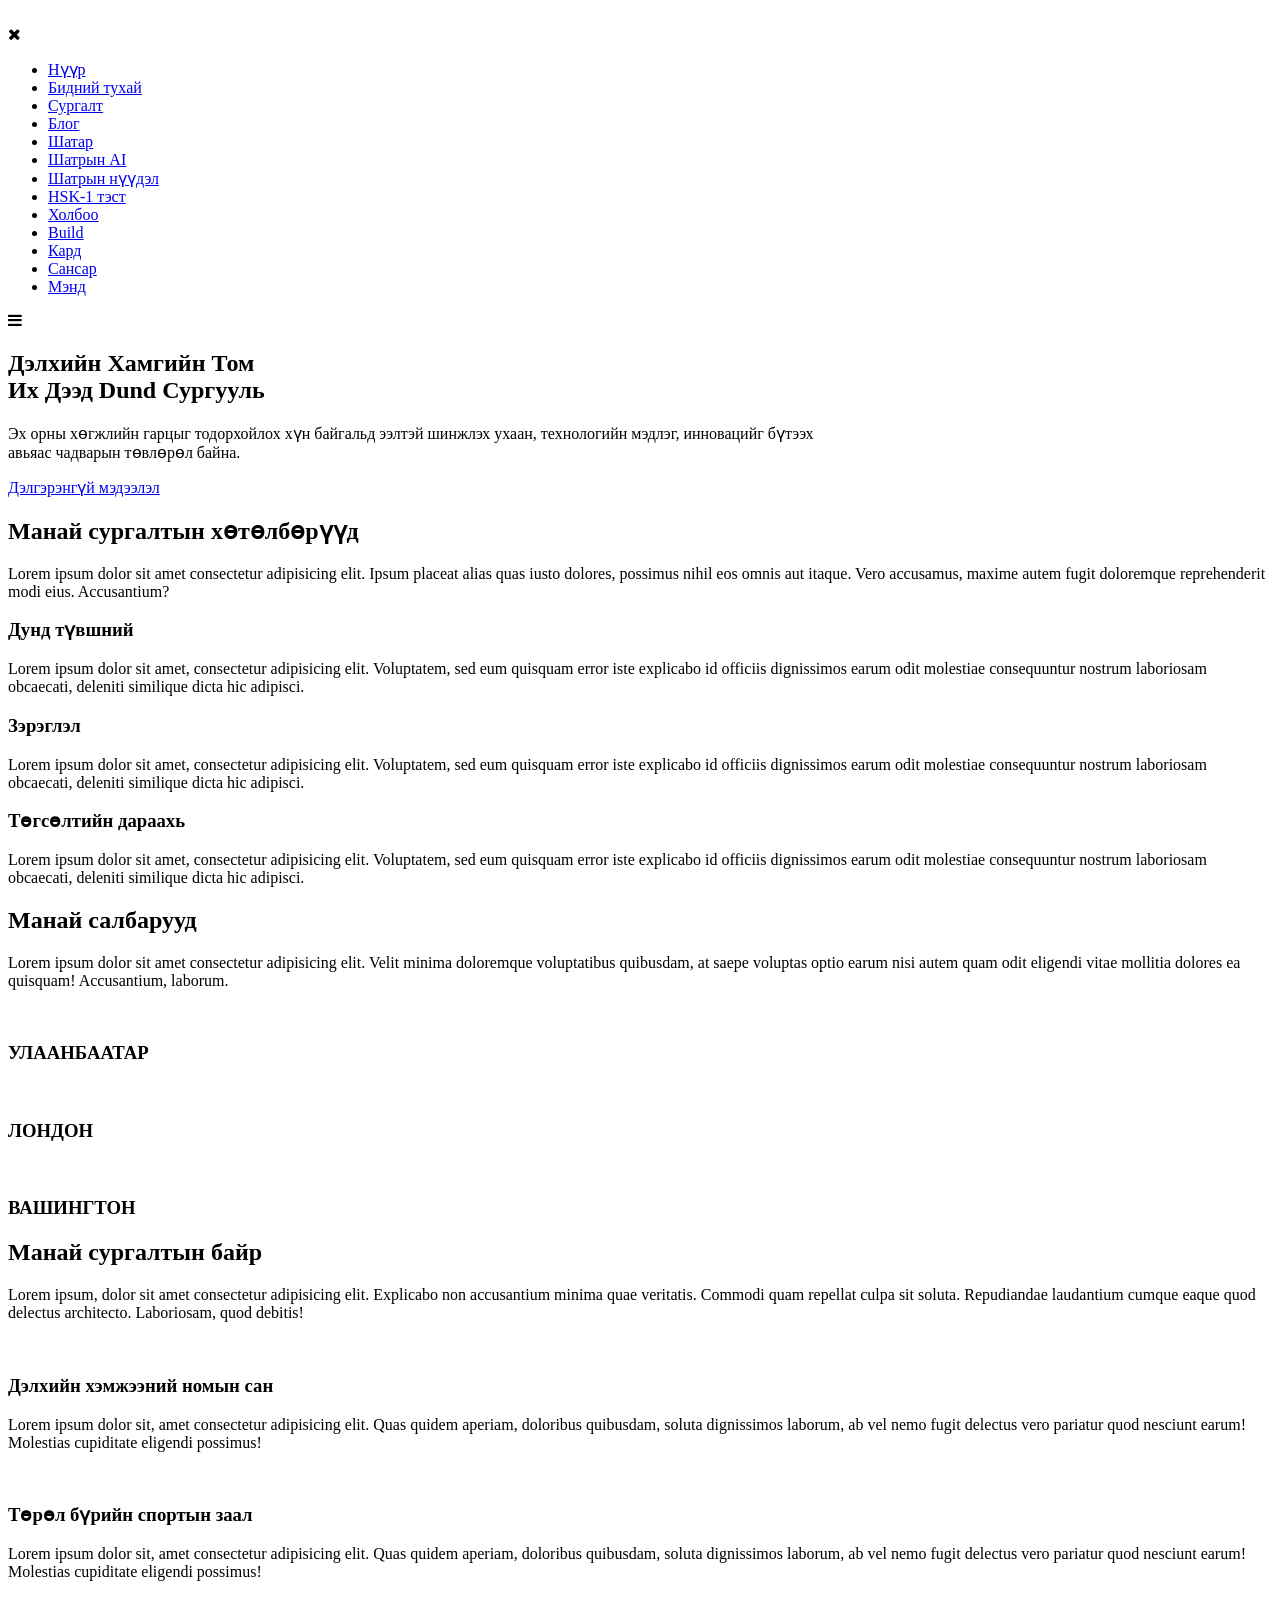
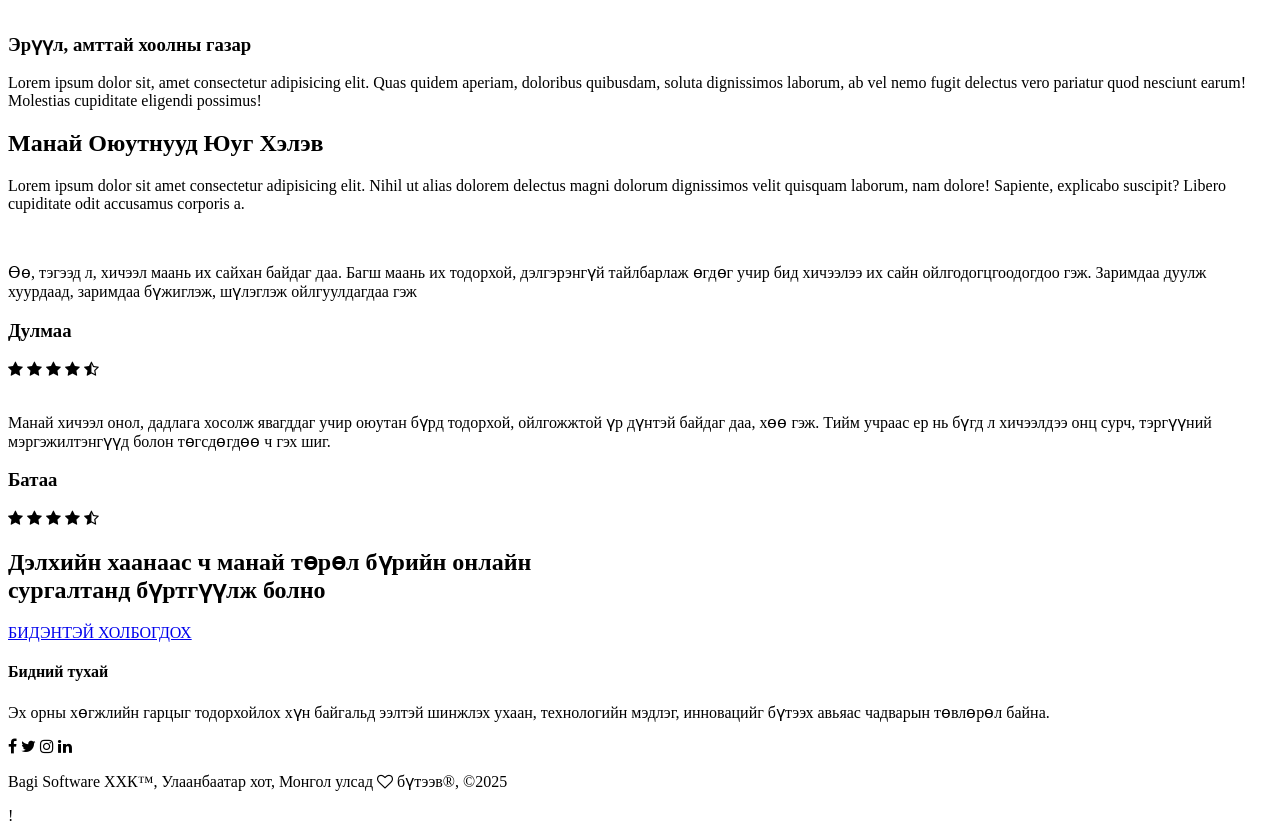
==== index.html @ c8d0cee4 "test" ====
<!DOCTYPE html>
<html lang="en">
  <head>
    <meta charset="UTF-8" />
    <meta name="viewport" content="width=device-width, initial-scale=1.0" />
    <title>Educ</title>
    <link
      rel="stylesheet"
      href="https://stackpath.bootstrapcdn.com/font-awesome/4.7.0/css/font-awesome.min.css"
    />
    <link rel="preconnect" href="https://fonts.googleapis.com" />
    <link rel="preconnect" href="https://fonts.gstatic.com" crossorigin />
    <link
      href="https://fonts.googleapis.com/css2?family=Poppins:ital,wght@0,100;0,200;0,300;0,400;0,500;0,600;0,700;0,800;0,900;1,100;1,200;1,300;1,400;1,500;1,600;1,700;1,800;1,900&display=swap"
      rel="stylesheet"
    />
    <link rel="stylesheet" href="style.css" />
    <link rel="stylesheet" href="hsk1.css" />
    <link rel="stylesheet" href="hsk1.js" />
  </head>
  <body>
    <section class="header">
      <nav>
        <a href="index.html"><img src="images/logo.png" alt="" /></a>
        <div class="nav-links" id="navLinks">
          <i class="fa fa-times" onclick="hideMenu()"></i>
          <ul>
            <li><a href="index.html">Нүүр</a></li>
            <li><a href="about.html">Бидний тухай</a></li>
            <li><a href="course.html">Сургалт</a></li>
            <li><a href="blog.html">Блог</a></li>
            <li><a href="chess.html">Шатар</a></li>
            <li><a href="ds-chess.html">Шатрын AI</a></li>
            <li><a href="review.html">Шатрын нүүдэл</a></li>
            <li><a href="hsk1-quiz.html">HSK-1 тэст</a></li>
            <li><a href="contact.html">Холбоо</a></li>
            <li><a href="Per/index.html">Build</a></li>
            <li><a href="Card/index.html">Кард</a></li>
            <li><a href="space/index.html">Сансар</a></li>
            <li><a href="mend/index.html">Мэнд</a></li>
          </ul>
        </div>
        <i class="fa fa-bars" onclick="showMenu()"></i>
      </nav>

      <div class="text-box">
        <h1>Дэлхийн Хамгийн Том <br />Их Дээд Dund Сургууль</h1>
        <p>
          Эх орны хөгжлийн гарцыг тодорхойлох хүн байгальд ээлтэй шинжлэх ухаан,
          технологийн мэдлэг, инновацийг бүтээх <br />авьяас чадварын төвлөрөл
          байна.
        </p>
        <a href="course.html" class="hero-btn">Дэлгэрэнгүй мэдээлэл</a>
      </div>
    </section>

    <section class="course">
      <h1>Манай сургалтын хөтөлбөрүүд</h1>
      <p>
        Lorem ipsum dolor sit amet consectetur adipisicing elit. Ipsum placeat
        alias quas iusto dolores, possimus nihil eos omnis aut itaque. Vero
        accusamus, maxime autem fugit doloremque reprehenderit modi eius.
        Accusantium?
      </p>

      <div class="row">
        <div class="course-col">
          <h3>Дунд түвшний</h3>
          <p>
            Lorem ipsum dolor sit amet, consectetur adipisicing elit.
            Voluptatem, sed eum quisquam error iste explicabo id officiis
            dignissimos earum odit molestiae consequuntur nostrum laboriosam
            obcaecati, deleniti similique dicta hic adipisci.
          </p>
        </div>
        <div class="course-col">
          <h3>Зэрэглэл</h3>
          <p>
            Lorem ipsum dolor sit amet, consectetur adipisicing elit.
            Voluptatem, sed eum quisquam error iste explicabo id officiis
            dignissimos earum odit molestiae consequuntur nostrum laboriosam
            obcaecati, deleniti similique dicta hic adipisci.
          </p>
        </div>
        <div class="course-col">
          <h3>Төгсөлтийн дараахь</h3>
          <p>
            Lorem ipsum dolor sit amet, consectetur adipisicing elit.
            Voluptatem, sed eum quisquam error iste explicabo id officiis
            dignissimos earum odit molestiae consequuntur nostrum laboriosam
            obcaecati, deleniti similique dicta hic adipisci.
          </p>
        </div>
      </div>
    </section>

    <section class="campus">
      <h1>Манай салбарууд</h1>
      <p>
        Lorem ipsum dolor sit amet consectetur adipisicing elit. Velit minima
        doloremque voluptatibus quibusdam, at saepe voluptas optio earum nisi
        autem quam odit eligendi vitae mollitia dolores ea quisquam!
        Accusantium, laborum.
      </p>

      <div class="row">
        <div class="campus-col">
          <img src="images/london.png" alt="" />
          <div class="layer">
            <h3>УЛААНБААТАР</h3>
          </div>
        </div>
        <div class="campus-col">
          <img src="images/newyork.png" alt="" />
          <div class="layer">
            <h3>ЛОНДОН</h3>
          </div>
        </div>
        <div class="campus-col">
          <img src="images/washington.png" alt="" />
          <div class="layer">
            <h3>ВАШИНГТОН</h3>
          </div>
        </div>
      </div>
    </section>

    <!-- Facilities -->

    <section class="facilities">
      <h1>Манай сургалтын байр</h1>
      <p>
        Lorem ipsum, dolor sit amet consectetur adipisicing elit. Explicabo non
        accusantium minima quae veritatis. Commodi quam repellat culpa sit
        soluta. Repudiandae laudantium cumque eaque quod delectus architecto.
        Laboriosam, quod debitis!
      </p>

      <div class="row">
        <div class="facilities-col">
          <img src="images/library.png" alt="" />
          <h3>Дэлхийн хэмжээний номын сан</h3>
          <p>
            Lorem ipsum dolor sit, amet consectetur adipisicing elit. Quas
            quidem aperiam, doloribus quibusdam, soluta dignissimos laborum, ab
            vel nemo fugit delectus vero pariatur quod nesciunt earum! Molestias
            cupiditate eligendi possimus!
          </p>
        </div>
        <div class="facilities-col">
          <img src="images/basketball.png" alt="" />
          <h3>Төрөл бүрийн спортын заал</h3>
          <p>
            Lorem ipsum dolor sit, amet consectetur adipisicing elit. Quas
            quidem aperiam, doloribus quibusdam, soluta dignissimos laborum, ab
            vel nemo fugit delectus vero pariatur quod nesciunt earum! Molestias
            cupiditate eligendi possimus!
          </p>
        </div>
        <div class="facilities-col">
          <img src="images/cafeteria.png" alt="" />
          <h3>Эрүүл, амттай хоолны газар</h3>
          <p>
            Lorem ipsum dolor sit, amet consectetur adipisicing elit. Quas
            quidem aperiam, doloribus quibusdam, soluta dignissimos laborum, ab
            vel nemo fugit delectus vero pariatur quod nesciunt earum! Molestias
            cupiditate eligendi possimus!
          </p>
        </div>
      </div>
    </section>

    <! ---- testimonials --------->

    <section class="testimonials">
      <h1>Манай Оюутнууд Юуг Хэлэв</h1>
      <p>
        Lorem ipsum dolor sit amet consectetur adipisicing elit. Nihil ut alias
        dolorem delectus magni dolorum dignissimos velit quisquam laborum, nam
        dolore! Sapiente, explicabo suscipit? Libero cupiditate odit accusamus
        corporis a.
      </p>

      <div class="row">
        <div class="testimonial-col">
          <img src="images/user1.jpg" alt="" />
          <div>
            <p>
              Өө, тэгээд л, хичээл маань их сайхан байдаг даа. Багш маань их
              тодорхой, дэлгэрэнгүй тайлбарлаж өгдөг учир бид хичээлээ их сайн
              ойлгодогцгоодогдоо гэж. Заримдаа дуулж хуурдаад, заримдаа
              бүжиглэж, шүлэглэж ойлгуулдагдаа гэж
            </p>
            <p></p>
            <h3>Дулмаа</h3>
            <i class="fa fa-star"></i>
            <i class="fa fa-star"></i>
            <i class="fa fa-star"></i>
            <i class="fa fa-star"></i>
            <i class="fa fa-star-half-o"></i>
          </div>
        </div>

        <div class="testimonial-col">
          <img src="images/user2.jpg" alt="" />
          <div>
            <p>
              Манай хичээл онол, дадлага хосолж явагддаг учир оюутан бүрд
              тодорхой, ойлгожжтой үр дүнтэй байдаг даа, хөө гэж. Тийм учраас ер
              нь бүгд л хичээлдээ онц сурч, тэргүүний мэргэжилтэнгүүд болон
              төгсдөгдөө ч гэх шиг.
            </p>
            <h3>Батаа</h3>
            <i class="fa fa-star"></i>
            <i class="fa fa-star"></i>
            <i class="fa fa-star"></i>
            <i class="fa fa-star"></i>
            <i class="fa fa-star-half-o"></i>
          </div>
        </div>
      </div>
    </section>

    <!-- Call To Action -->

    <section class="cta">
      <h1>
        Дэлхийн хаанаас ч манай төрөл бүрийн онлайн <br />сургалтанд бүртгүүлж
        болно
      </h1>
      <a href="course.html" class="hero-btn">БИДЭНТЭЙ ХОЛБОГДОХ</a>
    </section>

    <!-- Footer  -->

    <section class="footer">
      <h4>Бидний тухай</h4>
      <p>
        Эх орны хөгжлийн гарцыг тодорхойлох хүн байгальд ээлтэй шинжлэх ухаан,
        технологийн мэдлэг, инновацийг бүтээх авьяас чадварын төвлөрөл байна.
      </p>
      <div class="icons">
        <i class="fa fa-facebook"></i>
        <i class="fa fa-twitter"></i>
        <i class="fa fa-instagram"></i>
        <i class="fa fa-linkedin"></i>
      </div>
      <p>
        Bagi Software ХХК™, Улаанбаатар хот, Монгол улсад
        <i class="fa fa-heart-o"></i> бүтээв®, ©2025
      </p>
    </section>

    <script>
      var navLinks = document.getElementById("navLinks");

      function showMenu() {
        navLinks.style.right = "0";
      }

      function hideMenu() {
        navLinks.style.right = "-200px";
      }
    </script>

    <div id="container3D"></div>
    <script type="module" src="app.js"></script>
  </body>
</html>

!
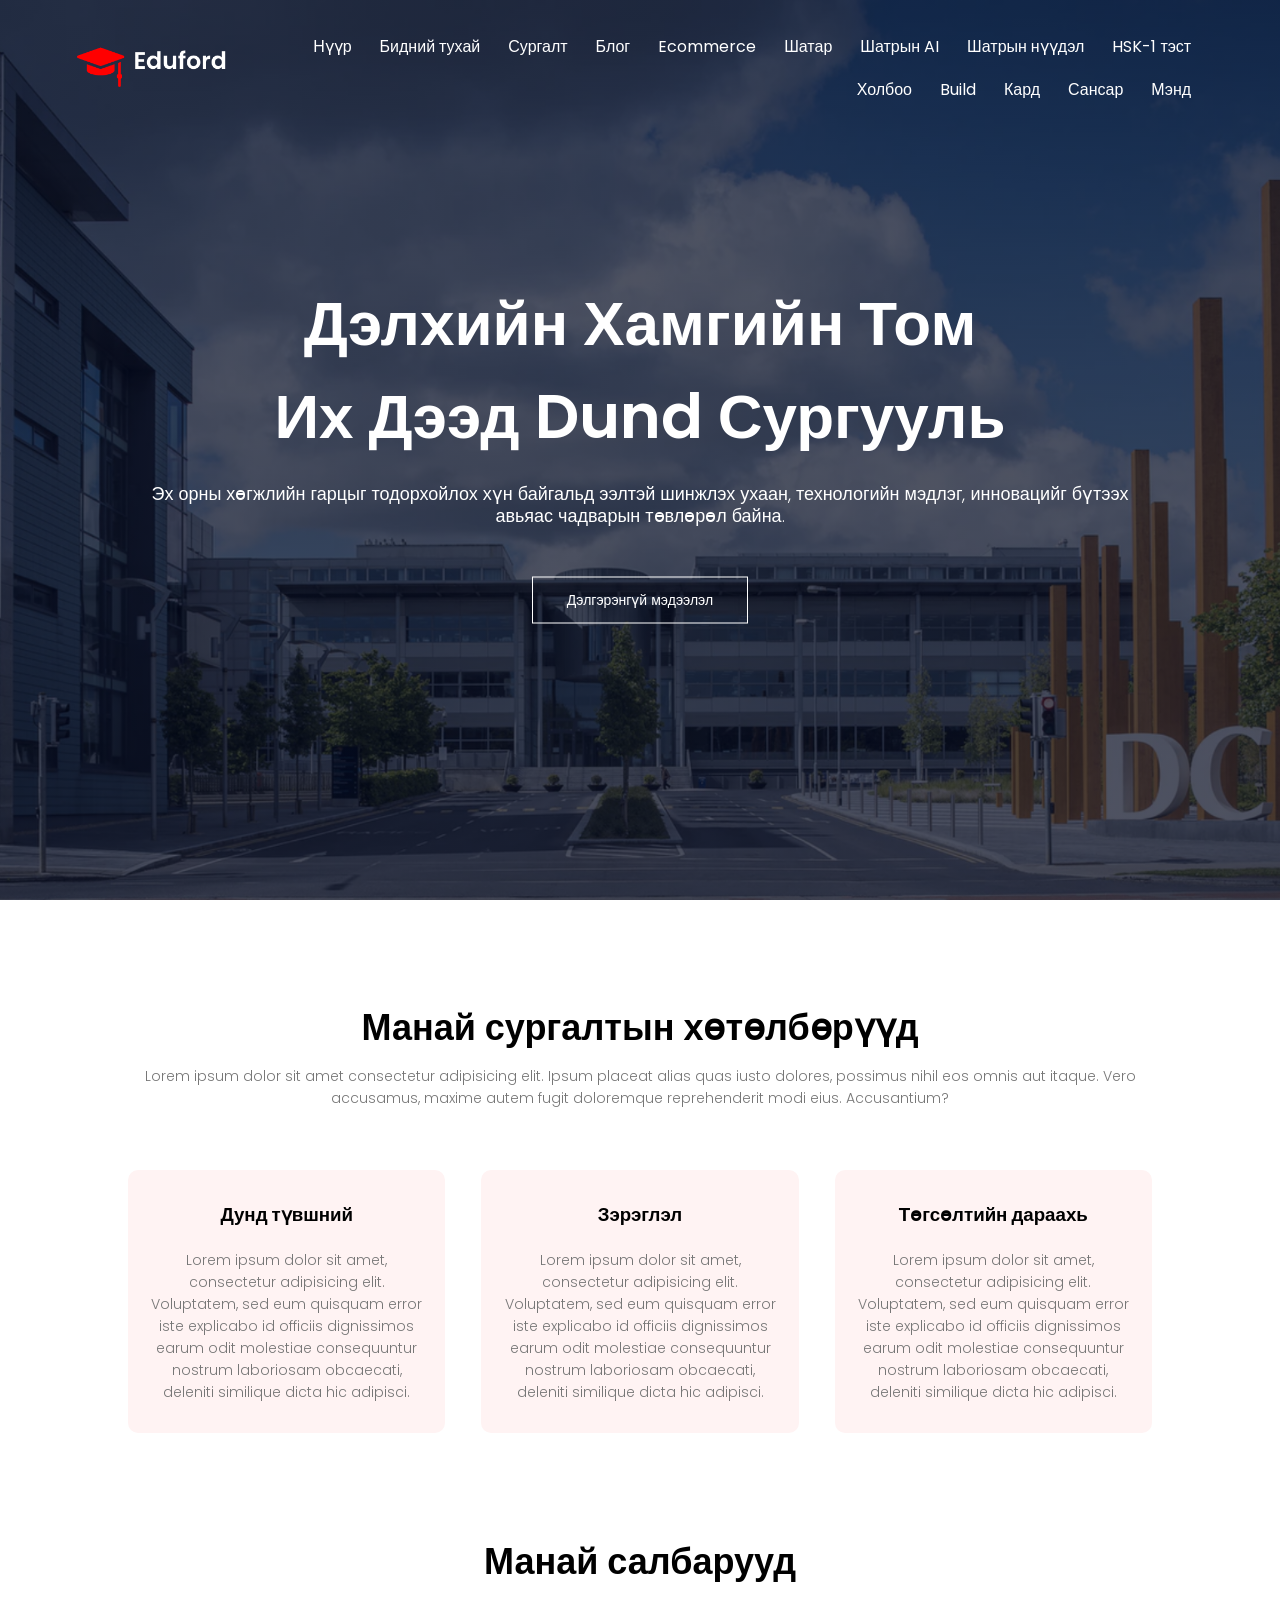
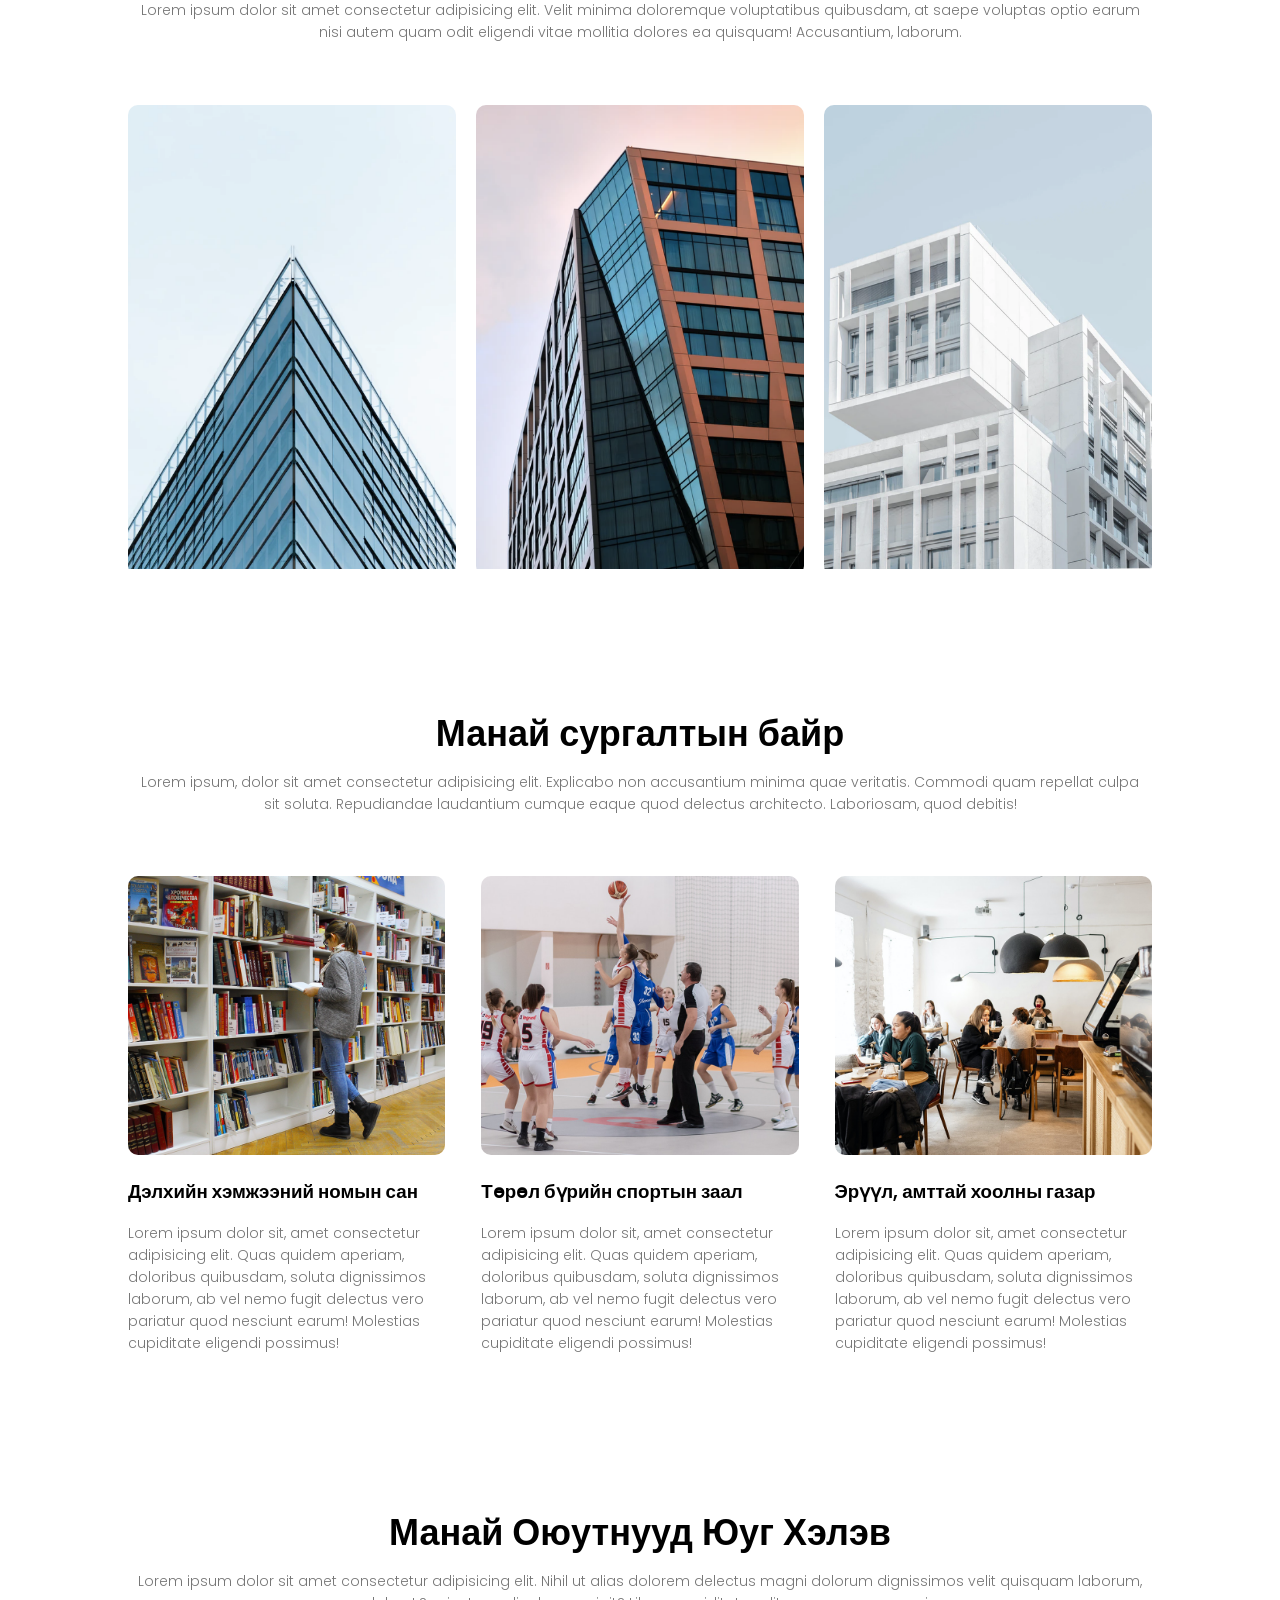
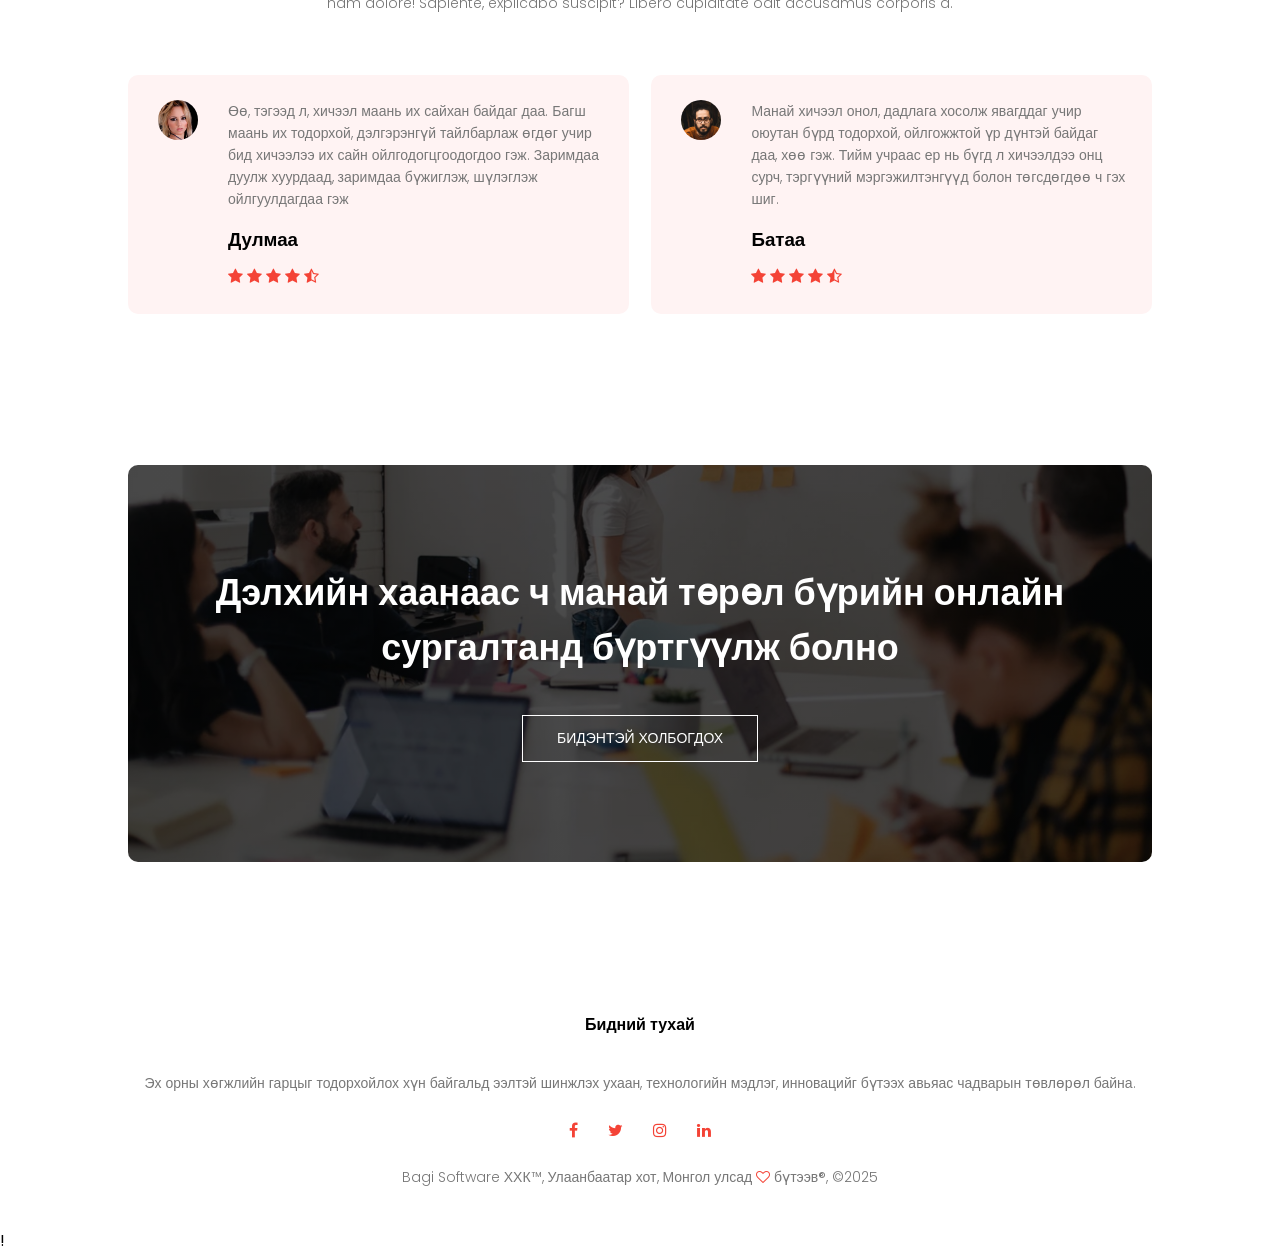
==== commit 8de62b07: "Add index.html folder" ====
--- a/index.html
+++ b/index.html
@@ -29,6 +29,7 @@
             <li><a href="about.html">Бидний тухай</a></li>
             <li><a href="course.html">Сургалт</a></li>
             <li><a href="blog.html">Блог</a></li>
+            <li><a href="ecoomerce-js-project-main/index.html">Ecommerce</a></li>
             <li><a href="chess.html">Шатар</a></li>
             <li><a href="ds-chess.html">Шатрын AI</a></li>
             <li><a href="review.html">Шатрын нүүдэл</a></li>
--- a/style.css
+++ b/style.css
@@ -0,0 +1,498 @@
+* {
+    margin: 0;
+    padding: 0;
+    font-family: "Poppins", sans-serif;
+}
+.header {
+    min-height: 100vh;
+    width: 100%;
+    background-image: linear-gradient(rgba(4, 9, 30, 0.7), rgba(4, 9, 30, 0.7)), url(images/banner.png);
+    background-position: center;
+    background-size: cover;
+    position: relative;
+}
+nav {
+    display: flex;  
+    justify-content: space-between;
+    align-items: center;
+    padding: 2% 6%; 
+}
+nav img {
+    width: 150px;
+}
+.nav-links {
+    flex: 1;
+    text-align: right;
+}
+.nav-links ul li {
+    list-style: none;
+    display: inline-block;
+    padding: 8px 12px;
+    position: relative;
+}
+.nav-links ul li a {
+    color: #fff;
+    text-decoration: none;
+    font-size: 16px;
+}
+.nav-links ul li::after {
+    content: '';
+    width: 0%;
+    height: 2px;
+    background: #f44336;
+    display: block;
+    margin: auto;
+    transition: 0.5s;
+}
+.nav-links ul li:hover::after {
+    width: 100%;
+}
+.text-box {
+    width: 90%;
+    color: #fff;
+    position: absolute;
+    top: 50%;
+    left: 50%;
+    transform: translate(-50%, -50%);
+    text-align: center;
+}
+.text-box h1 {
+    font-size: 62px;
+}
+.text-box p {
+    margin: 10px 0 40px;
+    font-size: 18px;
+    color: #fff;
+}
+.hero-btn {
+    display: inline-block;
+    text-decoration: none;
+    color: #fff;
+    border: 1px solid #fff;
+    padding: 12px 34px;
+    font-size: 14px;
+    background: transparent;
+    position: relative;
+}
+.hero-btn:hover {
+    border: 1px solid #f44336;
+    background: #f44336;
+    transition: 1s;
+}
+
+nav .fa {
+    display: none;
+}
+
+@media (max-width: 700px) {
+    .text-box h1 {
+        font-size: 20px;
+    }
+    .nav-links ul li {
+        display: block;
+    }
+    .nav-links {
+        position: fixed;
+        background: #f44336;
+        height: 100vh;
+        width: 200px;
+        top: 0;
+        right: -200px;
+        text-align: left;
+        z-index: 2;
+        transition: 1s;
+    }
+    nav .fa {
+        display: block;
+        color: #fff;
+        margin: 10px;
+        font-size: 22px;
+        cursor: pointer;
+    }
+    .nav-links ul {
+        padding: 30px;
+    }
+}
+
+.course {
+    width: 80%;
+    margin: auto;
+    text-align: center;
+    padding-top: 100px;
+}
+h1 {
+    font-size: 36px;
+    font-weight: 600;
+}
+
+p {
+    color: #777;
+    font-size: 14px;
+    font-weight: 300;
+    line-height: 22px;
+    padding: 10px;
+}
+
+.row {
+    margin-top: 5%;
+    display: flex;
+    justify-content: space-between;
+}
+.course-col {
+    flex-basis: 31%;
+    background: #fff3f3;
+    border-radius: 10px;
+    margin-bottom: 5%;
+    padding: 20px 12px;
+    box-sizing: border-box;
+    transition: 0.5s;
+}
+
+h3 {
+    text-align: center;
+    font-weight: 600;
+    margin: 10px 0;
+}
+.course-col:hover {
+    box-shadow: 0 0 20px 0px rgba(0, 0, 0, 0.2);
+}
+@media (max-width: 700px) {
+    .row {
+        flex-direction: column;
+    }
+}
+
+.campus {
+    width: 80%;
+    margin: auto;
+    text-align: center;
+    padding-top: 50px;
+}
+.campus-col {
+    flex-basis: 32%;
+    border-radius: 10px;
+    margin-bottom: 30px;
+    position: relative;
+    overflow: hidden;
+}
+.campus-col img {
+    width: 100%;
+}
+.layer {
+    background: transparent;
+    height: 100%;
+    width: 100%;
+    position: absolute;
+    top: 0;
+    left: 0;
+    transition: 0.5s;
+}
+.layer:hover {
+    background: rgba(226, 0, 0, 0.7);
+}
+.layer h3 {
+    width: 100%;
+    font-weight: 500;
+    color: #fff;
+    font-size: 26px;
+    bottom: 0;
+    left: 50%;
+    transform: translateX(-50%);
+    position: absolute;
+    opacity: 0;
+    transition: 0.5s;
+}
+.layer:hover h3 {
+    bottom: 49%;
+    opacity: 1;
+}
+
+/* ------ facilities -------*/
+
+.facilities {
+    width: 80%;
+    margin: auto;
+    text-align: center;
+    padding-top: 100px;
+}
+.facilities-col {
+    flex-basis: 31%;
+    border-radius: 10px;
+    margin-bottom: 5%;
+    text-align: left;
+}
+.facilities-col img {
+    width: 100%;
+    border-radius: 10px;
+}
+.facilities-col p {
+    padding: 0;
+}
+.facilities-col h3 {
+    margin-bottom: 16px;
+    margin-top: 15px;
+    text-align: left;
+}
+
+/* ------ testimonials --------- */
+
+.testimonials {
+    width: 80%;
+    margin: auto;
+    padding-top: 100px;
+    text-align: center;
+}
+.testimonial-col {
+    flex-basis: 44%;
+    border-radius: 10px;
+    margin-bottom: 5%;
+    text-align: left;
+    background: #fff3f3;
+    padding: 25px;
+    cursor: pointer;
+    display: flex;
+}
+.testimonial-col img {
+    height: 40px;
+    margin-left: 5px;
+    margin-right: 30px;
+    border-radius: 50%;
+}
+.testimonial-col p {
+    padding: 0;
+}
+.testimonial-col h3 {
+    margin-top: 15px;
+    text-align: left;
+}
+.testimonial-col .fa {
+    color: #f44336;
+}
+@media (max-width: 700px) {
+    .testimonial-col img {
+        margin-left: 0px;
+        margin-right: 15px;
+    }
+}
+
+/* call to action */
+
+.cta {
+    margin: 100px auto;
+    width: 80%;
+    background-image: linear-gradient(rgba(0,0,0,0.7), rgba(0,0,0,0.7)), url(images/banner2.jpg);
+    background-position: center;
+    background-size: cover;
+    border-radius: 10px;
+    text-align: center;
+    padding: 100px 0;
+}
+.cta h1 {
+    color: #fff;
+    margin-bottom: 40px;
+    padding: 0;
+}
+
+@media (max-width: 700px) {
+    .cta h1 {
+        font-size: 24px;
+    }
+}
+
+/* footer */
+
+.footer {
+    width: 100%;
+    text-align: center;
+    padding: 30px 0;
+}
+
+.footer h4 {
+    margin-bottom: 25px;
+    margin-top: 20px;
+    font-weight: 600;
+}
+.icons .fa {
+    color: #f44336;
+    margin: 0 13px;
+    cursor: pointer;
+    padding: 18px 0;
+}
+.fa-heart-o {
+    color: #f44336;
+}
+
+
+/* about us page */
+
+.sub-header {
+    height: 50vh;
+    width: 100%;
+    background-image: linear-gradient(rgba(4, 9, 30, 0.7), rgba(4, 9, 30, 0.7)), url(images/background.jpg);
+    background-position: center;
+    background-size: cover;
+    text-align: center;
+    color: #fff;
+}
+.sub-header h1 {
+    margin-top: 70px;
+}
+
+.about-us {
+    width: 80%;
+    margin: auto;
+    padding-top: 80px;
+    padding-bottom: 50px;
+}
+
+.about-col {
+    flex-basis: 48%;
+    padding: 30px 2px;
+}
+.about-col img {
+    width: 100%;
+}
+.about-col h1 {
+    padding-top: 0;
+}
+.about-col p {
+    padding: 15px 0 25px;
+}
+.red-btn {
+    border: 1px solid #f44336;
+    background: transparent;
+    color: #f44336;
+}
+.red-btn:hover {
+    color: #fff;
+}
+
+.blog-content {
+    width: 80%;
+    margin: auto;
+    padding: 60px 0;
+}
+.blog-left {
+    flex-basis: 65%;
+}
+.blog-left img {
+    width: 100%;
+}
+.blog-left h2 {
+    color: #222;
+    font-weight: 600;
+    margin: 30px 0;
+}
+.blog-left p {
+    color: #999;
+    padding: 0;
+}
+
+.blog-right {
+    flex-basis: 32%;
+}
+.blog-right h3 {
+    background: #f44336;
+    color: #fff;
+    padding: 7px 0;
+    font-size: 16px;
+    margin-bottom: 20px;
+}
+.blog-right div {
+    display: flex;
+    align-items: center;
+    justify-content: space-between;
+    color: #555;
+    padding: 8px; 
+    box-sizing: border-box;
+}
+
+.comment-box {
+    border: 1px solid #ccc;
+    margin: 50px 0;
+    padding: 10px 20px;
+}
+.comment-box h3 {
+    text-align: left;
+}
+/* .comment-form input, .comment-form textarea {
+    width: 100%;
+    padding: 10px;
+    margin: 15px 0;
+    box-sizing: border-box;
+    border: none;
+    outline: none;
+    background: #f0f0f0; 
+} */
+.comment-form input, .comment-form textarea {
+    width: 100%;
+    padding: 10px;
+    margin: 15px 0;
+    box-sizing: border-box;
+    border: none;
+    outline: none;
+    background: #f0f0f0;
+} 
+
+.comment-form button {
+    margin: 10px 0;
+}
+
+@media (max-width: 700px) {
+    .sub-header h1 {
+        font-size: 24px;
+    }
+}
+
+.location {
+    width: 805;
+    margin: auto;
+    padding: 80px 0;
+}
+.location iframe {
+    width: 100%;
+}
+.contact-us {
+    width: 80%;
+    margin: auto;
+}
+.contact-col {
+    flex-basis: 48%;
+    margin-bottom: 30px;
+}
+.contact-col div {
+    display: flex;
+    align-items: center;
+    margin-bottom: 40px;
+}
+.contact-col div .fa {
+    font-size: 28px;
+    color: #f44336;
+    margin: 10px;
+    margin-right: 30px;
+}
+.contact-col div p {
+    padding: 0;
+}
+.contact-col div h5 {
+    font-size: 20px;
+    margin-bottom: 5px;
+    color: #555;
+    font-weight: 400;
+}
+.contact-col input, .contact-col textarea {
+    width: 100%;
+    padding: 15px;
+    margin-bottom: 17px;
+    outline: none;
+    border: 1px solid #ccc;
+    box-sizing: border-box;
+}
+
+#container3D {
+    position: fixed;
+    inset: 0;
+    /* background-color: red; */
+    z-index: 100;
+    pointer-events: none;
+}
